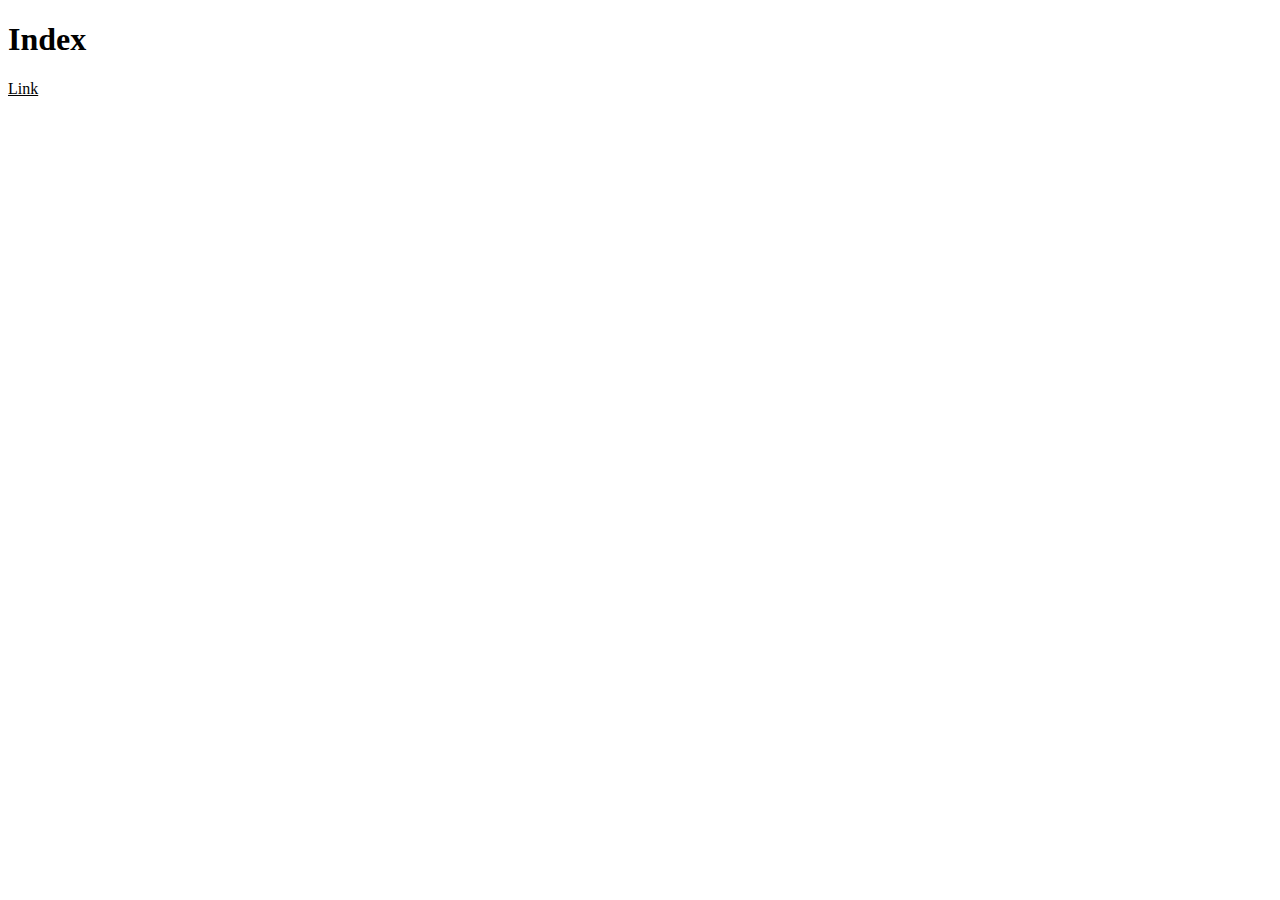
==== index.html @ 52032379 "first commit" ====
<!DOCTYPE html>  
<html lang="ja">
    <head>
        <style>
            a:link {
                color: black;
            }

            a:visited {
                color: red;
            }
        </style>
    </head>
    <body>
        <h1>Index</h1>
        <a href="hoge.html">Link</a>
    </body>
</html>
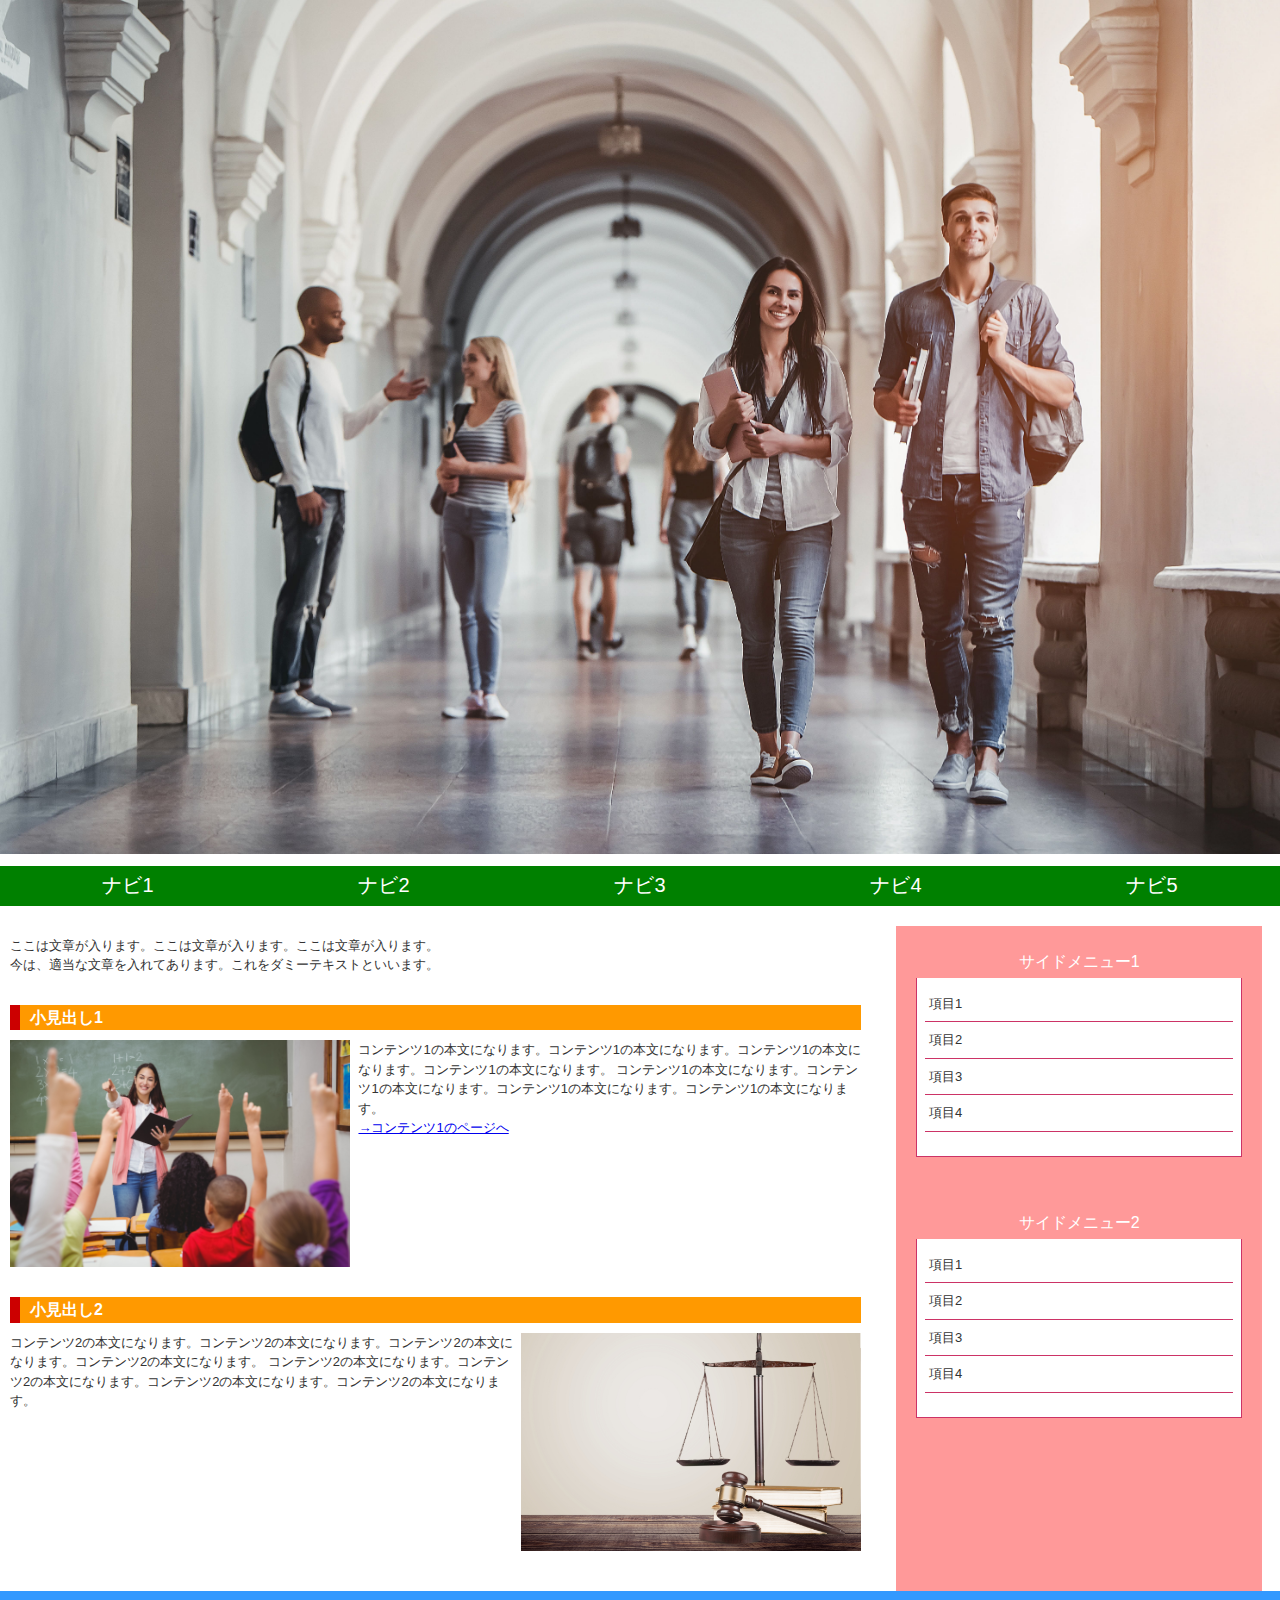
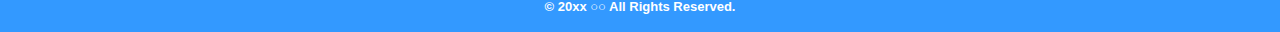
==== commit 59160055: "Rename a file 'index.html'" ====
--- a/index.html
+++ b/index.html
@@ -1,18 +1,75 @@
 <!DOCTYPE html>  
 <html lang="ja">
     <head>
-        <style>
-            a:link {
-                color: black;
-            }
-
-            a:visited {
-                color: red;
-            }
-        </style>
+        <meta charset="UTF-8">
+        <title>HTML/CSSの学習</title>
+        <link rel="stylesheet" href="stylesheet.css">
     </head>
     <body>
-        <h1>Index</h1>
-        <a href="hoge.html">Link</a>
+        <div id="header">
+            <h1><a href="index.html"><img id="corridor" src="./corridor.jpg" alt="大学の廊下" /></a></h1>
+        </div>
+        <div id="wrapper">
+            <div id="nav">
+                <ul>
+                    <li><a href="home.html">ナビ1</a></li>
+                    <li><a href="#">ナビ2</a></li>
+                    <li><a href="#">ナビ3</a></li>
+                    <li><a href="#">ナビ4</a></li>
+                    <li><a href="#">ナビ5</a></li>
+                </ul>
+            </div>
+            <div id="container">
+                <div id="main">
+                    <div class="post">
+                        <p>ここは文章が入ります。ここは文章が入ります。ここは文章が入ります。<br />今は、適当な文章を入れてあります。これをダミーテキストといいます。</p>
+                    </div>
+                    <div class="post clearfix">
+                        <h2>小見出し1</h2>
+                        <img class="left" src="./classroom.jpg" alt="授業風景" />
+                        <p>
+                            コンテンツ1の本文になります。コンテンツ1の本文になります。コンテンツ1の本文になります。コンテンツ1の本文になります。
+                            コンテンツ1の本文になります。コンテンツ1の本文になります。コンテンツ1の本文になります。コンテンツ1の本文になります。
+                        </p>
+                        <p><a href="#">→コンテンツ1のページへ</a></p>
+                    </div>
+                    <div class="post clearfix">
+                        <h2>小見出し2</h2>
+                        <img class="right" src="./scale.jpg" alt="天秤" />
+                        <p>
+                            コンテンツ2の本文になります。コンテンツ2の本文になります。コンテンツ2の本文になります。コンテンツ2の本文になります。
+                            コンテンツ2の本文になります。コンテンツ2の本文になります。コンテンツ2の本文になります。コンテンツ2の本文になります。
+                        </p>
+                    </div>
+                </div>
+                <div id="side">
+                    <div class="box">
+                        <h2>サイドメニュー1</h2>
+                        <div class="boxBody">
+                            <ul>
+                                <li>項目1</li>
+                                <li>項目2</li>
+                                <li>項目3</li>
+                                <li>項目4</li>
+                            </ul>
+                        </div>
+                    </div>
+                    <div class="box">
+                        <h2>サイドメニュー2</h2>
+                        <div class="boxBody">
+                            <ul>
+                                <li>項目1</li>
+                                <li>項目2</li>
+                                <li>項目3</li>
+                                <li>項目4</li>
+                            </ul>
+                        </div>
+                    </div>
+                </div>
+            </div>
+        </div>
+        <div id="footer">
+            <p>&copy; 20xx ○○ All Rights Reserved.</p>
+        </div>
     </body>
-</html>+</html> --- a/stylesheet.css
+++ b/stylesheet.css
@@ -0,0 +1,179 @@
+@charset "utf-8";
+
+body {
+	margin: 0;
+	padding: 0;
+	font-family: "ヒラギノ角ゴ Pro W3", "Hiragino Kaku Gothic Pro", "メイリオ", Meiryo, Osaka, "ＭＳ Ｐゴシック", "MS PGothic", sans-serif;
+	color: #333;
+	font-size: 13px;
+	line-height: 150%;
+}
+
+/* -------------------- wrapper -------------------- */
+#wrapper {
+	width: 100%;
+	margin: auto;
+	padding: 0px;
+	border: 0px;
+	background-color: #FFF;	
+	top: 10px;
+	position: relative;
+}
+
+/* -------------------- header -------------------- */
+#header {
+	width: 100%;
+}
+#header h1 {
+	margin: 0;
+	padding: 0;
+}
+
+#corridor {
+	width: 100%;
+	height: auto;
+}
+
+/* -------------------- footer -------------------- */
+#footer {
+	clear: both;
+	width: 100%;
+	padding: 3px 0 3px 0;
+	background: #39F;
+	color: #FFF;
+	font-weight: bold;
+	text-align: center;
+}
+
+/* -------------------- nav -------------------- */
+#nav {
+	width: 100%;
+}
+#nav ul {
+	display: flex;
+	margin: 0;
+	padding: 0;
+	list-style-type: none;
+}
+#nav ul li {
+	width: 20%;
+	text-align: center;
+}
+#nav ul li a {
+	display: block;
+	height: 20px;
+	margin: 0;
+	padding: 10px;
+	color: #FFF;
+	font-size: 20px;
+	text-decoration: none;
+	background-color: green;
+}
+
+#nav ul li a:hover {
+	filter: drop-shadow(10px 10px 10px black);
+}
+
+/* -------------------- container -------------------- */
+#container {
+	width: 100%;
+	margin: auto ;
+	padding: auto;
+	padding-top: 20px;
+	clear: both;
+	display: grid;
+	grid-template-columns: 70vw 30vw;
+}
+/* -------------------- main -------------------- */
+#main {
+	width: 95%;
+	padding: 10px 30px 10px 10px;
+}
+#main h2 {
+	margin: 0 0 10px 0;
+	padding: 3px 10px 3px 10px;
+	color: #FFF;
+	font-size: 16px;
+	border-left: solid 10px #C00;
+	background: #F90 url(../images/main_h2.jpg) right top repeat-y;
+}
+#main p {
+	margin: 0;
+	padding: 0;
+}
+#main .post {
+	margin: 0 0 30px 0;
+}
+
+#main .post img.right {
+	margin: 0 0 0 8px;
+}
+#main .post img.left {
+	margin: 0 8px 0 0;
+}
+
+.right {
+	float: right;
+	width: 40%;
+	height: auto;
+}
+.left {
+	float: left;
+	width: 40%;
+	height: auto;
+}
+
+/* -------------------- clearfix -------------------- */
+.clearfix {
+	zoom: 1;
+}
+.clearfix:after{
+	content: ""; 
+	display: block; 
+	clear: both;
+}
+
+/* -------------------- side -------------------- */
+#side {
+	width: 85%;
+	padding: 20px;
+	background-color: #F99;
+}
+#side .box {
+	margin: 0 auto 30px auto;
+	padding: 0 0 20px 0;
+	background: url(images/side_box.png) bottom no-repeat;
+}
+#side .box h2 {
+	margin: 0;
+	padding: 8px;
+	text-align: center;
+	color: #fff;
+	font-size: 16px;
+	line-height: 16px;
+	font-weight: normal;
+	background: url(images/side_box_h2.png) center no-repeat;
+}
+#side .box .boxBody {
+	padding: 8px;
+	border-right: solid 1px #C36;
+	border-bottom: solid 1px #C36;
+	border-left: solid 1px #C36;
+	background: #fff;
+}
+#side .box .boxBody ul {
+	margin: 0 0 16px 0;
+	padding: 0;
+}
+#side .box .boxBody ul li {
+	padding: 8px 0 8px 4px;
+	list-style: none;
+	border-bottom: solid 1px #C36;
+}
+
+#side .box .boxBody ul li:hover {
+	padding: 8px 0 8px 4px;
+	list-style: none;
+	border-bottom: solid 1px #C36;
+	box-shadow: 0px 4px 4px rgba(0, 0, 0, 0.3);
+}